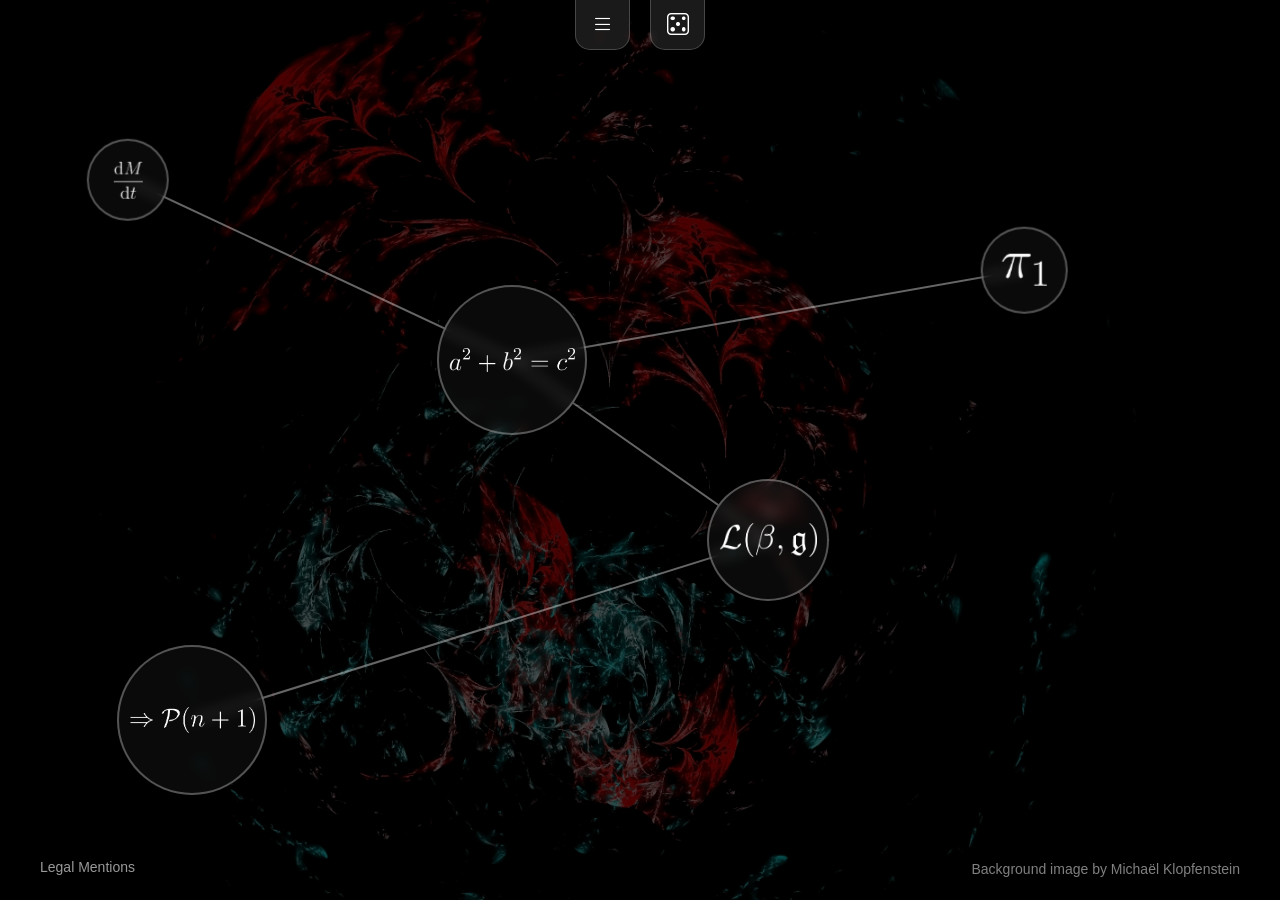
==== index.html @ ce501532 "First commit" ====
<!doctype html>
<html lang="en">

<head>
    <meta charset="utf-8">
    <meta name="viewport" content="width=device-width, initial-scale=1">

    <meta name="description"
        content="Discover the mathematical landscape through the lense of poetry, with the help of these mathematical poems written by multiple people from different horizons.">
    <meta name="author" content="Leo Buisine">
    <meta name="theme-color" content="#d43a25">

    <title>Mathematical Poetry</title>

    <!-- CSS FILES -->
    <link rel="preconnect" href="https://fonts.googleapis.com">
    <link rel="preconnect" href="https://fonts.gstatic.com" crossorigin>

    <link href="/css/bootstrap.min.css" rel="stylesheet">
    <link href="/css/bootstrap-icons.css" rel="stylesheet">
    <link href="/css/style.css" rel="stylesheet">

    <style>
    </style>

    <!-- Favicon -->
    <link rel="icon" type="image/x-icon" href="/assets/misc/favicon.ico">
    <link rel="icon" type="image/png" sizes="16x16" href="/assets/misc/favicon-16x16.png">
    <link rel="icon" type="image/png" sizes="32x32" href="/assets/misc/favicon-32x32.png">
    <link rel="icon" type="image/png" sizes="48x48" href="/assets/misc/favicon-48x48.png">

    <!-- Apple -->
    <link rel="apple-touch-icon" sizes="180x180" href="/assets/misc/apple-touch-icon.png">

    <!-- Android / PWA -->
    <link rel="manifest" href="/site.webmanifest">
    <!-- Open Graph Tags -->
    <meta property="og:site_name" content="Mathematical Poetry">
    <meta property="og:title" content="Mathematical Poetry">
    <meta property="og:description"
        content="Discover the mathematical landscape through the lense of poetry, with the help of these mathematical poems written by multiple people from different horizons.">
    <meta property="og:image" content="https://www.eleves.ens.fr/home/lbuisine/assets/misc/icon.webp">
    <meta property="og:url" content="https://www.eleves.ens.fr/home/lbuisine/">
    <meta property="og:type" content="website">

    <!-- Schema.org Organization -->
    <script type="application/ld+json">
    {
      "@context": "https://schema.org",
      "@type": "Organization",
      "name": "Mathematical Poetry",
      "url": "https://www.eleves.ens.fr/home/lbuisine/",
      "logo": "https://www.eleves.ens.fr/home/lbuisine/assets/misc/icon.webp"
    }
    </script>
</head>

<body>
    <!-- Background -->
    <div id="main-bg"></div>
    <div id="bg-overlay"></div>

    <main>
        <!-- Top Navigation Buttons -->
        <div class="top-tabs-container">
            <button id="btn-list" class="nav-btn nav-tab" aria-label="List of poems" title="List of poems">
                <i class="bi bi-list"></i>
            </button>
            <button id="btn-random" class="nav-btn nav-tab" aria-label="Random poem" title="Random poem">
                <i class="bi bi-dice-5"></i>
            </button>
        </div>

        <!-- Main Graph Container -->
        <div id="graph-container">
            <svg id="graph-edges" class="graph-edges-layer" width="100%" height="100%">
                <!-- Edge connecting Node 1 and Node 2 -->
                <line x1="40%" y1="40%" x2="60%" y2="60%" stroke="rgba(255,255,255,0.4)" stroke-width="2" />
                <line x1="15%" y1="80%" x2="60%" y2="60%" stroke="rgba(255,255,255,0.4)" stroke-width="2" />
                <line x1="40%" y1="40%" x2="80%" y2="30%" stroke="rgba(255,255,255,0.4)" stroke-width="2" />
                <line x1="40%" y1="40%" x2="10%" y2="20%" stroke="rgba(255,255,255,0.4)" stroke-width="2" />
            </svg>

            <button class="graph-node" style="left: 40%; top: 40%;" aria-label="Poem: Pythagorean triple">
                <img src="/assets/latex/webp/pythagorean.webp" alt="Pythagorean triple">
            </button>

            <button class="graph-node" style="left: 10%; top: 20%;"
                aria-label="Poem: Landau-Lifshitz-Gilbert-Slonczewski equation">
                <img src="/assets/latex/webp/landau.webp" alt="Magnetization dynamics">
            </button>

            <button class="graph-node" style="left: 80%; top: 30%;" aria-label="Poem: Fundamental group">
                <img src="/assets/latex/webp/groupefonda.webp" alt="Fundamental group">
            </button>

            <button class="graph-node" style="left: 60%; top: 60%;" aria-label="Poem: Toda field theory">
                <img src="/assets/latex/webp/toda.webp" alt="Toda Lagrangian">
            </button>

            <button class="graph-node" style="left: 15%; top: 80%;" aria-label="Poem: Induction">
                <img src="/assets/latex/webp/induction.webp" alt="Induction">
            </button>
        </div>
    </main>

    <!-- Modal Window -->
    <div id="poem-modal" class="modal-overlay" aria-hidden="true">
        <div class="modal-container">
            <button class="modal-close" aria-label="Close modal">
                <i class="bi bi-x-lg"></i>
            </button>
            <div class="poem-modal-content" id="poem-modal-content">
                <!-- Content injected via JS -->
            </div>
        </div>
    </div>

    <footer class="site-footer">
        <div class="bottom-left-links">
            <a href="/legal/index.html">Legal Mentions</a>
        </div>
        <div class="bottom-right-credits">
            Background image by Michaël Klopfenstein
        </div>
    </footer>

    <!-- JAVASCRIPT FILES -->
    <script src="/js/script.js"></script>
    <script src="/js/bootstrap.min.js" defer></script>
</body>

</html>
---- css/style.css ----
/* made using a template: Template 2097 Pop https://www.tooplate.com/view/2097-pop */

:root {
  --filter: rgba(0, 0, 0, 0.7);
  --quatr-color: rgb(210, 50, 60);
  --tertiary-color: rgb(170, 20, 30);
  --primary-color: rgb(130, 10, 20);
  --secondary-color: rgb(80, 0, 10);
  --button: rgba(30, 30, 30, 0.7);
  --details: rgb(15, 15, 15);
  --form: rgb(40, 40, 40);
  --form-focus: rgb(50, 50, 50);
  --button-text: whitesmoke;
}

body {
  background-color: black;
  font-family: "Open Sans", Helvetica, Arial, sans-serif;
  font-size: 19px;
  font-weight: 300;
  color: white;
  position: relative;
  overflow: auto;
}

a {
  color: var(--tertiary-color)
}

::-webkit-scrollbar {
  width: 20px;
}

::-webkit-scrollbar-thumb {
  background-color: var(--form);
  border-radius: 20px;
  border: 6px solid transparent;
  background-clip: content-box;
}

::-webkit-scrollbar-thumb:hover {
  background-color: var(--form-focus);

}

::-webkit-scrollbar-track {
  background-color: transparent;
}

/* Background */
#main-bg {
  position: fixed;
  top: 0;
  left: 0;
  width: 100vw;
  height: 100vh;
  background-image: url('/assets/misc/background.webp');
  background-size: cover;
  background-position: center;
  z-index: -2;
}

#bg-overlay {
  position: fixed;
  top: 0;
  left: 0;
  width: 100vw;
  height: 100vh;
  background-color: var(--filter);
  z-index: -1;
}

/* Container for top tabs (Main Page) */
.top-tabs-container {
  position: fixed;
  top: 0;
  left: 50%;
  transform: translateX(-50%);
  display: flex;
  gap: 20px;
  z-index: 10;
}

/* Container for floating top right buttons (Legal Page) */
.top-left-floating {
  position: fixed;
  top: 20px;
  left: 30px;
  display: flex;
  gap: 15px;
  z-index: 10;
}

/* Base button styles */
.nav-btn {
  background: rgba(255, 255, 255, 0.1);
  backdrop-filter: blur(4px);
  -webkit-backdrop-filter: blur(4px);
  border: 1px solid rgba(255, 255, 255, 0.2);
  display: flex;
  align-items: center;
  justify-content: center;
  color: white;
  font-size: 22px;
  cursor: pointer;
  transition: all 0.3s ease;
  box-shadow: 0 4px 15px rgba(0, 0, 0, 0.3);
}

.nav-btn:focus-visible {
  outline: 2px solid rgba(255, 255, 255, 0.6);
  outline-offset: 4px;
}

/* specific style for tabs */
.nav-tab {
  border-top: none;
  border-radius: 0 0 15px 15px;
  width: 55px;
  height: 50px;
  transform-origin: top center;
}

.nav-tab:hover {
  background: rgba(255, 255, 255, 0.2);
  transform: scaleY(1.1) scaleX(1.05);
  box-shadow: 0 6px 20px rgba(0, 0, 0, 0.4);
  border-color: rgba(255, 255, 255, 0.4);
  color: white;
}

.nav-tab:active {
  transform: scaleY(1.05) scaleX(1.02);
}

/* specific style for floating orbs */
.nav-orb {
  border-radius: 50%;
  width: 50px;
  height: 50px;
}

.nav-orb:hover {
  background: rgba(255, 255, 255, 0.2);
  transform: translateY(-3px) scale(1.05);
  box-shadow: 0 6px 20px rgba(0, 0, 0, 0.4);
  border-color: rgba(255, 255, 255, 0.4);
  color: white;
}

.nav-orb:active {
  transform: translateY(1px);
}

/* Bottom Links and Credits */
.bottom-left-links {
  position: fixed;
  bottom: 20px;
  left: 40px;
  z-index: 10;
}

.bottom-left-links a {
  color: rgba(255, 255, 255, 0.6);
  text-decoration: none;
  font-size: 14px;
  transition: color 0.3s ease;
}

.bottom-left-links a:hover {
  color: white;
}

.bottom-right-credits {
  position: fixed;
  bottom: 20px;
  right: 40px;
  z-index: 10;
  color: rgba(255, 255, 255, 0.5);
  font-size: 14px;
}

/* Modal Window */
.modal-overlay {
  position: fixed;
  top: 0;
  left: 0;
  width: 100vw;
  height: 100vh;
  background: rgba(0, 0, 0, 0.8);
  backdrop-filter: blur(3px);
  -webkit-backdrop-filter: blur(3px);
  z-index: 1000;
  display: flex;
  align-items: center;
  justify-content: center;
  opacity: 0;
  pointer-events: none;
  transition: opacity 0.4s ease;
}

.modal-overlay.active {
  opacity: 1;
  pointer-events: auto;
}

.modal-container {
  background: var(--details);
  border: 1px solid rgba(255, 255, 255, 0.1);
  border-radius: 15px;
  width: 90%;
  max-width: 900px;
  max-height: 85vh;
  padding: 50px 40px;
  position: relative;
  overflow-y: auto;
  transform: translateY(30px) scale(0.95);
  transition: all 0.4s cubic-bezier(0.25, 0.8, 0.25, 1);
  box-shadow: 0 20px 40px rgba(0, 0, 0, 0.5);
}

.modal-overlay.active .modal-container {
  transform: translateY(0) scale(1);
}

.modal-close {
  position: absolute;
  top: 15px;
  right: 20px;
  background: transparent;
  border: none;
  padding: 0;
  font-size: 28px;
  color: rgba(255, 255, 255, 0.5);
  cursor: pointer;
  transition: color 0.3s ease, transform 0.3s ease;
  z-index: 1001;
}

.modal-close:hover {
  color: white;
  transform: rotate(90deg);
}

.poem-modal-content {
  color: white;
  font-size: 1.1rem;
  line-height: 1.8;
}

/* Custom Scrollbar for Modal Container */
.modal-container::-webkit-scrollbar {
  width: 12px;
}

.modal-container::-webkit-scrollbar-thumb {
  background-color: var(--form);
  border-radius: 10px;
  border: 3px solid var(--details);
}

.modal-container::-webkit-scrollbar-thumb:hover {
  background-color: var(--form-focus);
}

.modal-container::-webkit-scrollbar-track {
  background: transparent;
}

/* ---------------------------------
   Graph Container & Elements
--------------------------------- */
#graph-container {
  position: absolute;
  top: 0;
  left: 0;
  width: 100vw;
  height: 100vh;
  z-index: 1;
  /* Below top buttons (10) and modal (1000) */
  overflow: hidden;
}

/* Edges Layer (SVG) */
.graph-edges-layer {
  position: absolute;
  top: 0;
  left: 0;
  width: 100%;
  height: 100%;
  z-index: 2;
  pointer-events: none;
  /* Let clicks pass through to nodes/background */
}

/* Graph Nodes */
.graph-node {
  position: absolute;
  transform: translate(-50%, -50%);
  /* Center the node exactly on its coordinates */
  background: rgba(100, 100, 100, 0.1);
  backdrop-filter: blur(7px);
  -webkit-backdrop-filter: blur(7px);
  border: 2px solid rgba(255, 255, 255, 0.3);
  border-radius: 50%;
  width: 80px;
  height: 80px;
  padding: 12px;
  /* Margin between border and image */
  display: flex;
  align-items: center;
  justify-content: center;
  color: white;
  font-size: 32px;
  cursor: pointer;
  z-index: 3;
  transition: transform 0.3s cubic-bezier(0.25, 0.8, 0.25, 1), box-shadow 0.3s ease, border-color 0.3s ease, background 0.3s ease, width 0.4s ease, height 0.4s ease;
  box-shadow: 0 4px 15px rgba(0, 0, 0, 0.2);
}

.graph-node img {
  width: 100%;
  height: 100%;
  object-fit: contain;
  pointer-events: none;
  /* Let the button handle clicks */
  transition: opacity 0.3s ease;
}

.graph-node:focus {
  background: rgba(255, 255, 255, 0.1);
  border: 2px solid rgba(255, 255, 255, 0.3);
  outline: none;
}

.graph-node:focus-visible {
  outline: 2px solid rgba(255, 255, 255, 0.8);
  outline-offset: 4px;
}

.graph-node:hover {
  transform: translate(-50%, -50%) scale(1.15);
  box-shadow: 0 8px 25px rgba(0, 0, 0, 0.4);
  background: rgba(170, 20, 30, 0.8);
  /* Darker tertiary color on hover */
  border-color: rgba(255, 255, 255, 0.8);
}
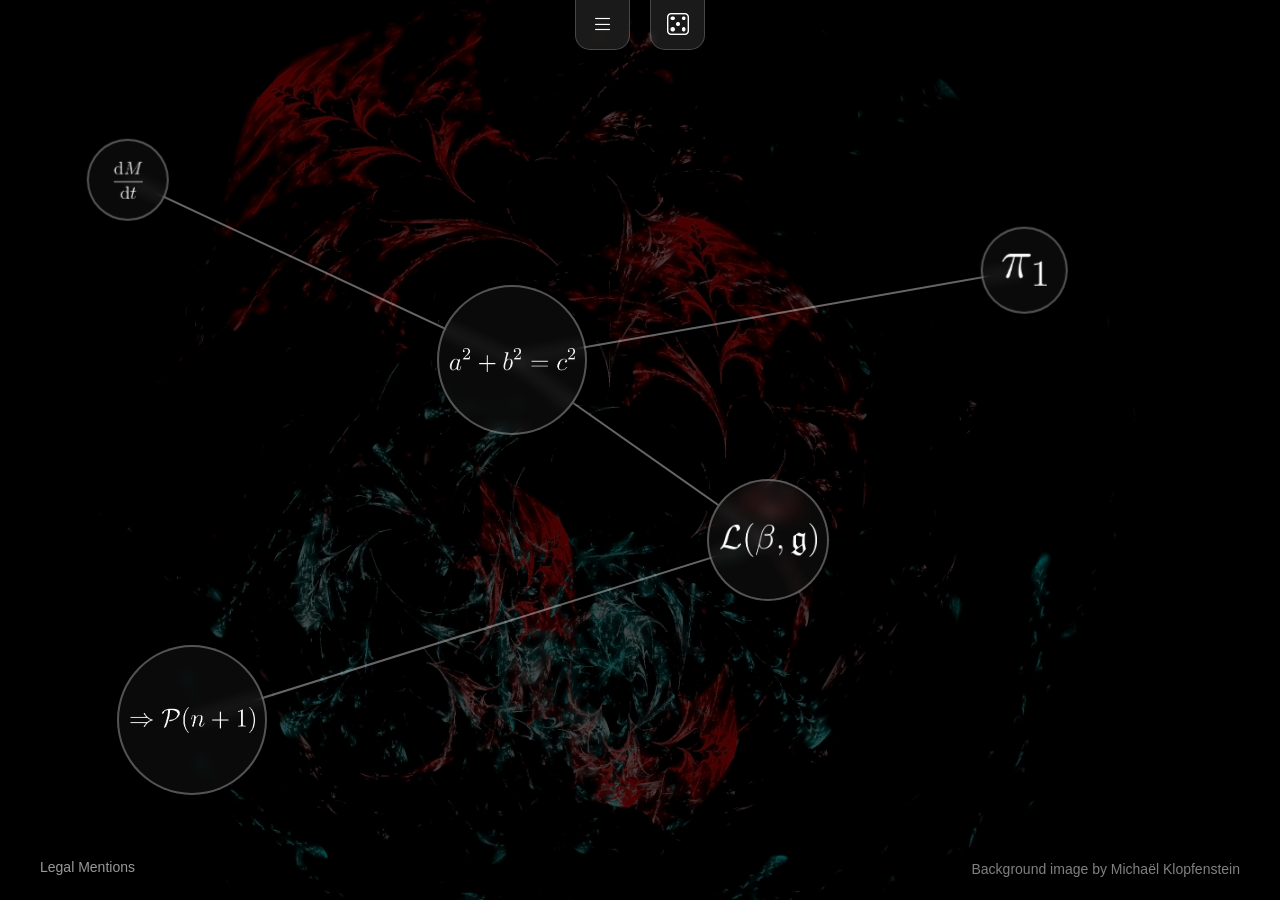
==== commit 937f3094: "Graph generation and translation Adds a database for the poem, and autogeneration of the graph from " ====
--- a/index.html
+++ b/index.html
@@ -73,34 +73,7 @@
 
         <!-- Main Graph Container -->
         <div id="graph-container">
-            <svg id="graph-edges" class="graph-edges-layer" width="100%" height="100%">
-                <!-- Edge connecting Node 1 and Node 2 -->
-                <line x1="40%" y1="40%" x2="60%" y2="60%" stroke="rgba(255,255,255,0.4)" stroke-width="2" />
-                <line x1="15%" y1="80%" x2="60%" y2="60%" stroke="rgba(255,255,255,0.4)" stroke-width="2" />
-                <line x1="40%" y1="40%" x2="80%" y2="30%" stroke="rgba(255,255,255,0.4)" stroke-width="2" />
-                <line x1="40%" y1="40%" x2="10%" y2="20%" stroke="rgba(255,255,255,0.4)" stroke-width="2" />
-            </svg>
-
-            <button class="graph-node" style="left: 40%; top: 40%;" aria-label="Poem: Pythagorean triple">
-                <img src="/assets/latex/webp/pythagorean.webp" alt="Pythagorean triple">
-            </button>
-
-            <button class="graph-node" style="left: 10%; top: 20%;"
-                aria-label="Poem: Landau-Lifshitz-Gilbert-Slonczewski equation">
-                <img src="/assets/latex/webp/landau.webp" alt="Magnetization dynamics">
-            </button>
-
-            <button class="graph-node" style="left: 80%; top: 30%;" aria-label="Poem: Fundamental group">
-                <img src="/assets/latex/webp/groupefonda.webp" alt="Fundamental group">
-            </button>
-
-            <button class="graph-node" style="left: 60%; top: 60%;" aria-label="Poem: Toda field theory">
-                <img src="/assets/latex/webp/toda.webp" alt="Toda Lagrangian">
-            </button>
-
-            <button class="graph-node" style="left: 15%; top: 80%;" aria-label="Poem: Induction">
-                <img src="/assets/latex/webp/induction.webp" alt="Induction">
-            </button>
+            <svg id="graph-edges" class="graph-edges-layer" width="100%" height="100%"></svg>
         </div>
     </main>
 
@@ -126,6 +99,7 @@
     </footer>
 
     <!-- JAVASCRIPT FILES -->
+    <script src="/js/db.js"></script>
     <script src="/js/script.js"></script>
     <script src="/js/bootstrap.min.js" defer></script>
 </body>
--- a/css/style.css
+++ b/css/style.css
@@ -221,6 +221,17 @@
 
 .modal-overlay.active .modal-container {
   transform: translateY(0) scale(1);
+}
+
+#poem-modal-content {
+  transition: height 0.3s ease, opacity 0.3s ease, transform 0.3s cubic-bezier(0.25, 0.8, 0.25, 1);
+  opacity: 1;
+  transform: scale(1) translateY(0);
+}
+
+#poem-modal-content.transitioning {
+  opacity: 0;
+  transform: scale(0.98) translateY(10px);
 }
 
 .modal-close {
@@ -344,4 +355,117 @@
   background: rgba(170, 20, 30, 0.8);
   /* Darker tertiary color on hover */
   border-color: rgba(255, 255, 255, 0.8);
+}
+
+/* Modal Specific Custom Scrollbar */
+.modal-container::-webkit-scrollbar {
+  width: 12px;
+}
+
+.modal-container::-webkit-scrollbar-track {
+  margin-top: 10px;
+  margin-bottom: 10px;
+  background-color: transparent;
+}
+
+.modal-container::-webkit-scrollbar-thumb {
+  background-color: rgba(255, 255, 255, 0.2);
+  border-radius: 10px;
+  border: 3px solid transparent;
+  background-clip: content-box;
+}
+
+.modal-container::-webkit-scrollbar-thumb:hover {
+  background-color: rgba(255, 255, 255, 0.4);
+}
+
+/* Poem Modal Interactive Elements */
+.poem-translate-btn {
+  background: rgba(255, 255, 255, 0.05);
+  backdrop-filter: blur(4px);
+  -webkit-backdrop-filter: blur(4px);
+  border: 1px solid rgba(255, 255, 255, 0.15);
+  border-radius: 25px;
+  color: white;
+  padding: 8px 30px;
+  font-weight: 300;
+  transition: all 0.3s ease;
+  width: 100%;
+}
+
+.poem-translate-btn:hover {
+  background: rgba(255, 255, 255, 0.15);
+  border-color: rgba(255, 255, 255, 0.3);
+  transform: translateY(-2px);
+  box-shadow: 0 4px 15px rgba(0, 0, 0, 0.2);
+  color: white;
+}
+
+.poem-translate-btn:active {
+  transform: translateY(1px);
+}
+
+.poem-text {
+  white-space: pre-line;
+  font-size: 1.15rem;
+  line-height: 2.2;
+  text-align: left;
+  color: rgba(255,255,255,0.9);
+  margin: 0;
+}
+
+.poem-image {
+  max-width: 100%;
+  height: auto;
+  object-fit: contain;
+}
+
+.poem-meta-text {
+  color: rgba(255, 255, 255, 0.6);
+  font-weight: 300;
+  font-size: 1rem;
+  margin-bottom: 8px;
+  text-align: right;
+  display: flex;
+  align-items: center;
+  justify-content: flex-end;
+  gap: 10px;
+}
+
+.poem-meta-text i {
+  color: var(--tertiary-color);
+  font-size: 1.1rem;
+}
+
+.poem-meta-btn {
+  background: rgba(255, 255, 255, 0.08);
+  border: 1px solid rgba(255, 255, 255, 0.2);
+  border-radius: 25px;
+  color: white;
+  padding: 8px 25px;
+  display: inline-flex;
+  align-items: center;
+  justify-content: center;
+  gap: 10px;
+  min-width: 160px;
+  cursor: pointer;
+  transition: all 0.3s ease;
+  box-shadow: 0 4px 15px rgba(0, 0, 0, 0.1);
+}
+
+.poem-meta-btn i {
+  color: #ffd700;
+  font-size: 1.1rem;
+}
+
+.poem-meta-btn:hover {
+  background: rgba(255, 255, 255, 0.1);
+  border-color: rgba(255, 255, 255, 0.2);
+  transform: translateY(-2px);
+  box-shadow: 0 4px 15px rgba(0, 0, 0, 0.2);
+  color: white;
+}
+
+.poem-meta-btn:active {
+  transform: translateY(1px);
 }
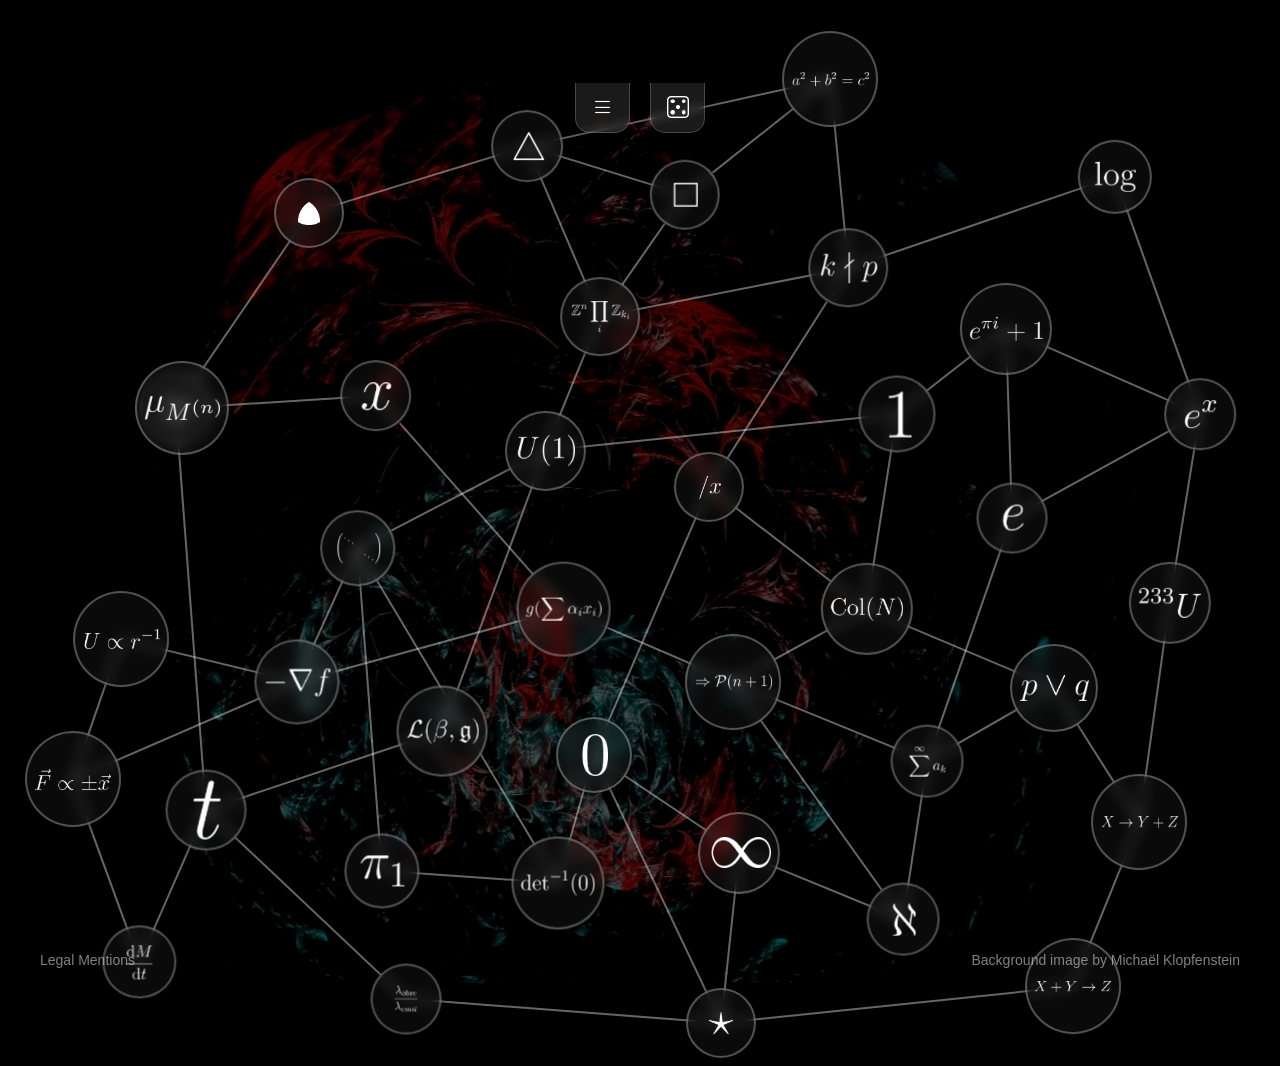
==== commit 4fa4ebc2: "Graph of poems Adds all poems, import an icon for all of them, makes the graph scrollable, adapt the" ====
--- a/index.html
+++ b/index.html
@@ -90,10 +90,10 @@
     </div>
 
     <footer class="site-footer">
-        <div class="bottom-left-links">
+        <div class="footer-left">
             <a href="/legal/index.html">Legal Mentions</a>
         </div>
-        <div class="bottom-right-credits">
+        <div class="footer-right">
             Background image by Michaël Klopfenstein
         </div>
     </footer>
--- a/css/style.css
+++ b/css/style.css
@@ -11,6 +11,7 @@
   --form: rgb(40, 40, 40);
   --form-focus: rgb(50, 50, 50);
   --button-text: whitesmoke;
+  --ui-scale: 1; /* Updated dynamically by JS on large screens */
 }
 
 body {
@@ -75,7 +76,8 @@
   position: fixed;
   top: 0;
   left: 50%;
-  transform: translateX(-50%);
+  transform: translateX(-50%) scale(var(--ui-scale));
+  transform-origin: top center;
   display: flex;
   gap: 20px;
   z-index: 10;
@@ -152,32 +154,51 @@
   transform: translateY(1px);
 }
 
-/* Bottom Links and Credits */
-.bottom-left-links {
+/* Footer bar */
+.site-footer {
   position: fixed;
-  bottom: 20px;
-  left: 40px;
+  bottom: 0;
+  left: 0;
+  right: 0;
   z-index: 10;
-}
-
-.bottom-left-links a {
-  color: rgba(255, 255, 255, 0.6);
+  display: flex;
+  flex-direction: row;
+  justify-content: space-between;
+  align-items: flex-end;
+  padding: 12px 40px;
+  flex-wrap: wrap;
+  gap: 4px;
+  pointer-events: none; /* let clicks through to graph below */
+}
+
+.footer-left,
+.footer-right {
+  pointer-events: auto;
+  font-size: 14px;
+  color: rgba(255, 255, 255, 0.5);
+  white-space: nowrap;
+}
+
+.footer-left a {
+  color: rgba(255, 255, 255, 0.5);
   text-decoration: none;
-  font-size: 14px;
   transition: color 0.3s ease;
 }
 
-.bottom-left-links a:hover {
-  color: white;
-}
-
-.bottom-right-credits {
-  position: fixed;
-  bottom: 20px;
-  right: 40px;
-  z-index: 10;
-  color: rgba(255, 255, 255, 0.5);
-  font-size: 14px;
+.footer-left a:hover {
+  color: white;
+}
+
+/* On very narrow screens, stack them centered */
+@media (max-width: 480px) {
+  .site-footer {
+    flex-direction: column;
+    align-items: center;
+    text-align: center;
+    padding: 8px 20px;
+    gap: 2px;
+    background: linear-gradient(to top, rgba(0,0,0,0.5) 0%, transparent 100%);
+  }
 }
 
 /* Modal Window */
@@ -283,13 +304,9 @@
 --------------------------------- */
 #graph-container {
   position: absolute;
-  top: 0;
-  left: 0;
-  width: 100vw;
-  height: 100vh;
+  /* width and height are now managed dynamically by javascript */
   z-index: 1;
   /* Below top buttons (10) and modal (1000) */
-  overflow: hidden;
 }
 
 /* Edges Layer (SVG) */
@@ -438,6 +455,8 @@
 }
 
 .poem-meta-btn {
+  text-decoration: none !important;
+  color: white !important;
   background: rgba(255, 255, 255, 0.08);
   border: 1px solid rgba(255, 255, 255, 0.2);
   border-radius: 25px;
@@ -463,9 +482,83 @@
   border-color: rgba(255, 255, 255, 0.2);
   transform: translateY(-2px);
   box-shadow: 0 4px 15px rgba(0, 0, 0, 0.2);
-  color: white;
+  text-decoration: none !important;
+  color: white !important;
 }
 
 .poem-meta-btn:active {
   transform: translateY(1px);
-}+  text-decoration: none !important;
+  color: white !important;
+}
+
+.poem-meta-btn:focus {
+  text-decoration: none !important;
+  color: white !important;
+}
+
+.poem-list-container {
+  display: flex;
+  flex-direction: column;
+  gap: 10px;
+  max-width: 600px;
+  margin: 0 auto;
+}
+
+.poem-list-item {
+  background: rgba(255, 255, 255, 0.05);
+  border: 1px solid rgba(255, 255, 255, 0.1);
+  border-radius: 12px;
+  padding: 12px 20px;
+  display: flex;
+  justify-content: space-between;
+  align-items: center;
+  cursor: pointer;
+  transition: all 0.3s ease;
+  color: white;
+  text-align: left;
+  width: 100%;
+}
+
+.poem-list-item:hover, 
+.poem-list-item:focus {
+  background: rgba(255, 255, 255, 0.12);
+  border-color: rgba(255, 255, 255, 0.3);
+  transform: translateY(-2px);
+  box-shadow: 0 5px 15px rgba(0, 0, 0, 0.2);
+  outline: none;
+}
+
+.poem-list-content {
+  display: flex;
+  flex-direction: row;
+  align-items: baseline;
+  justify-content: space-between;
+  flex-wrap: wrap;
+  gap: 10px;
+  flex-grow: 1;
+  padding-right: 20px;
+}
+
+.poem-list-title {
+  font-size: 1.05rem;
+  font-weight: 400;
+  color: rgba(255, 255, 255, 0.95);
+}
+
+.poem-list-author {
+  font-size: 0.85rem;
+  font-weight: 300;
+  color: rgba(255, 255, 255, 0.5);
+}
+
+.poem-list-arrow {
+  color: var(--tertiary-color, #fff);
+  font-size: 1.2rem;
+  transition: transform 0.3s ease;
+}
+
+.poem-list-item:hover .poem-list-arrow,
+.poem-list-item:focus .poem-list-arrow {
+  transform: translateX(5px);
+}
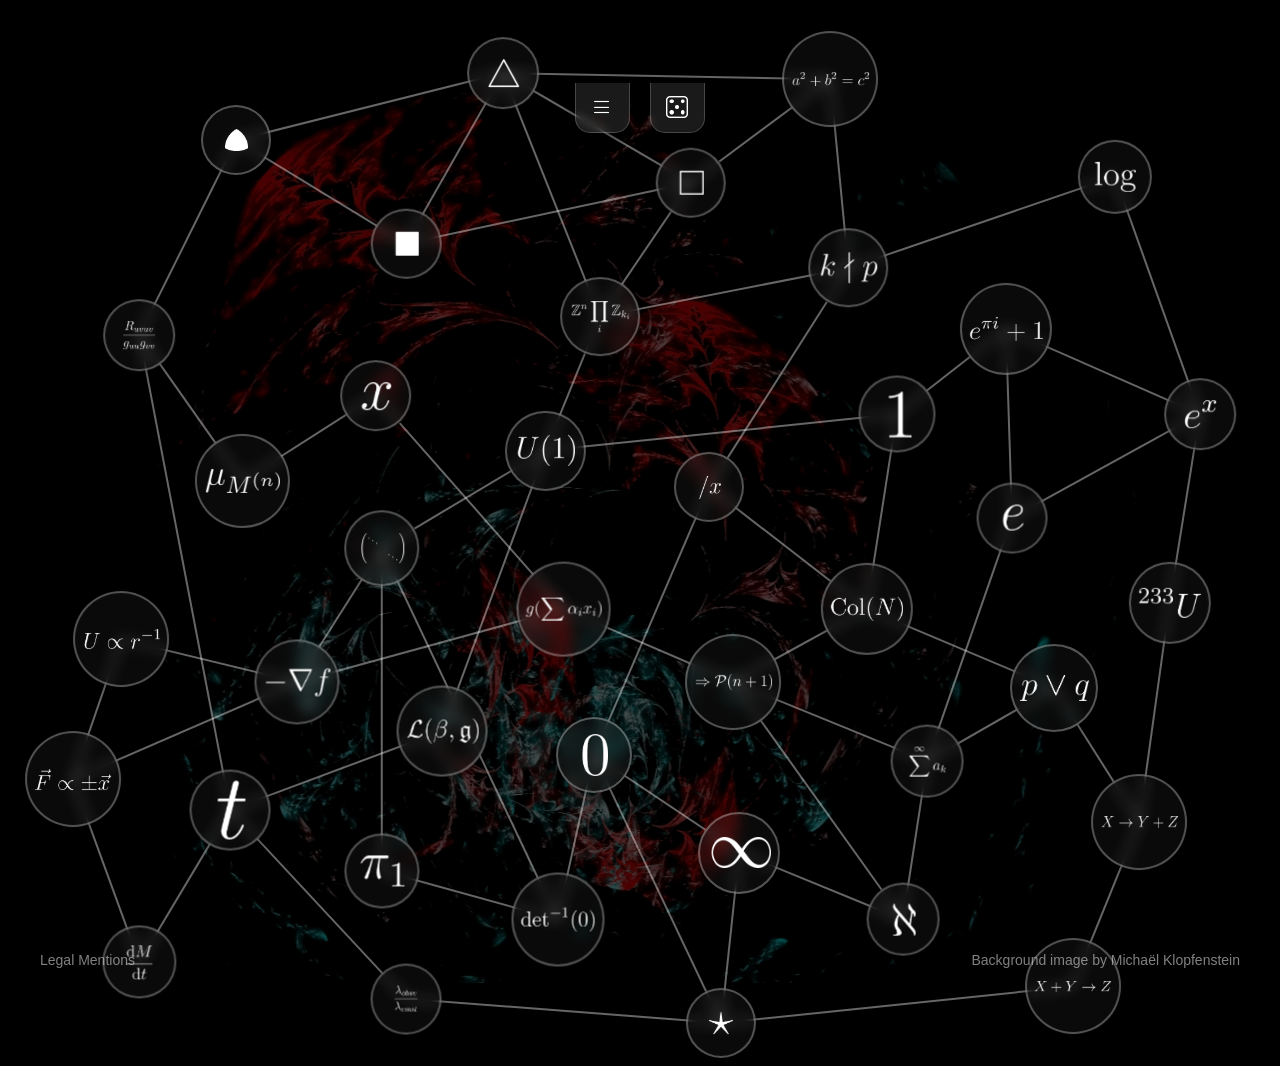
==== commit 6ddf6a5e: "SEO, robots and canonical links Updated various meta tags, and removed the script for the legal page" ====
--- a/index.html
+++ b/index.html
@@ -6,8 +6,10 @@
     <meta name="viewport" content="width=device-width, initial-scale=1">
 
     <meta name="description"
-        content="Discover the mathematical landscape through the lense of poetry, with the help of these mathematical poems written by multiple people from different horizons.">
+        content="Discover the mathematical landscape through the lens of poetry, with the help of these mathematical poems written by multiple people from diverse backgrounds.">
     <meta name="author" content="Leo Buisine">
+    <meta name="robots" content="index, follow, noai, noimageai">
+    <link rel="canonical" href="https://www.eleves.ens.fr/home/lbuisine/" />
     <meta name="theme-color" content="#d43a25">
 
     <title>Mathematical Poetry</title>
@@ -38,7 +40,7 @@
     <meta property="og:site_name" content="Mathematical Poetry">
     <meta property="og:title" content="Mathematical Poetry">
     <meta property="og:description"
-        content="Discover the mathematical landscape through the lense of poetry, with the help of these mathematical poems written by multiple people from different horizons.">
+        content="Discover the mathematical landscape through the lens of poetry, with the help of these mathematical poems written by multiple people from diverse backgrounds.">
     <meta property="og:image" content="https://www.eleves.ens.fr/home/lbuisine/assets/misc/icon.webp">
     <meta property="og:url" content="https://www.eleves.ens.fr/home/lbuisine/">
     <meta property="og:type" content="website">
--- a/css/style.css
+++ b/css/style.css
@@ -423,7 +423,7 @@
 }
 
 .poem-text {
-  white-space: pre-line;
+  white-space: pre-wrap;
   font-size: 1.15rem;
   line-height: 2.2;
   text-align: left;
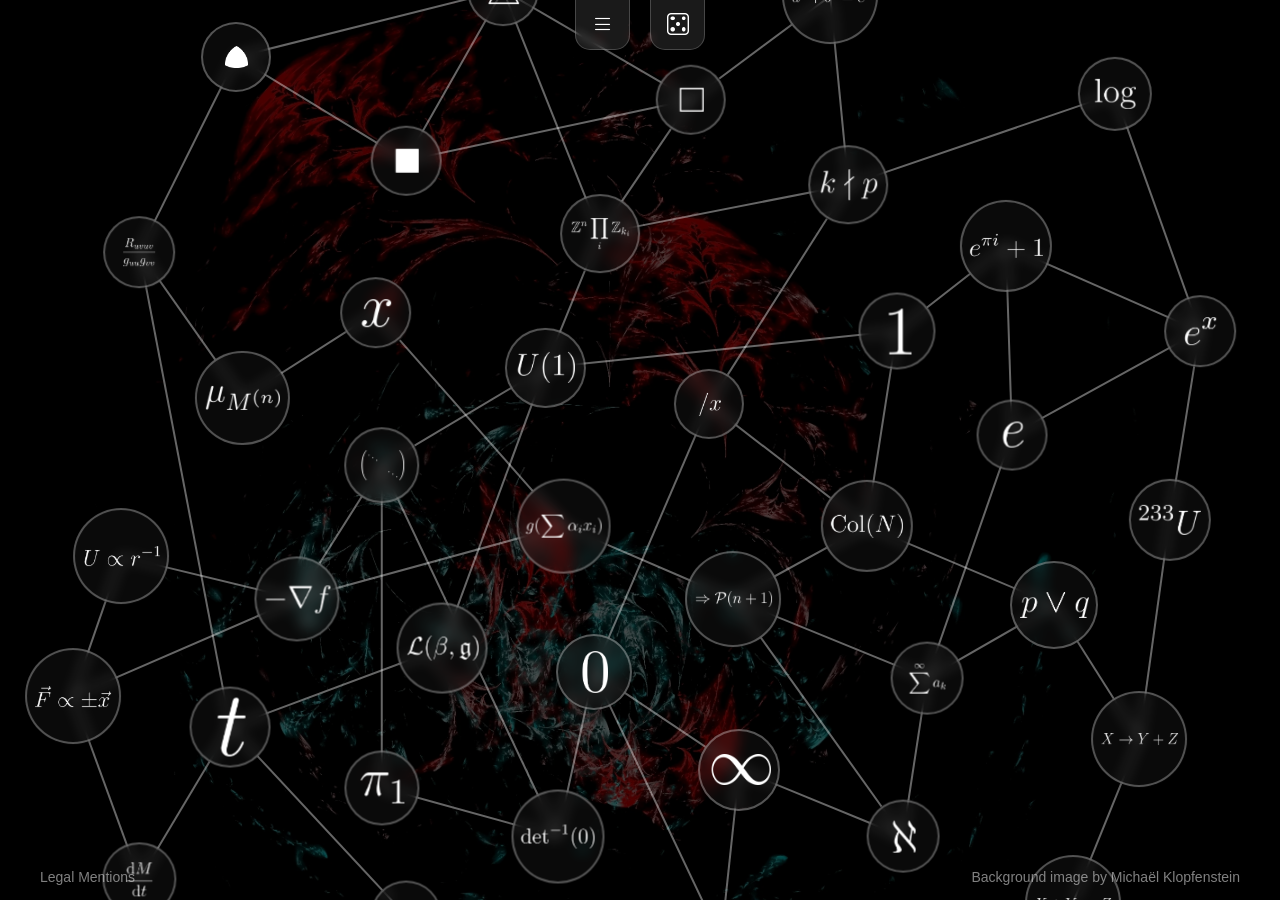
==== commit 3aaacd6c: "Scrolling Converts everything to purcentages, and add a fixed scrolling container, to prevent weird " ====
--- a/index.html
+++ b/index.html
@@ -1,5 +1,5 @@
 <!doctype html>
-<html lang="en">
+<html lang="en" style="width: 100%; height: 100%;">
 
 <head>
     <meta charset="utf-8">
@@ -57,12 +57,13 @@
     </script>
 </head>
 
-<body>
+<body style="overflow: hidden; width: 100%; height: 100%; margin: 0; padding: 0;">
     <!-- Background -->
     <div id="main-bg"></div>
     <div id="bg-overlay"></div>
 
-    <main>
+    <div id="scroll-container" style="position: absolute; top: 0; left: 0; width: 100%; height: 100%; overflow: auto;">
+        <main>
         <!-- Top Navigation Buttons -->
         <div class="top-tabs-container">
             <button id="btn-list" class="nav-btn nav-tab" aria-label="List of poems" title="List of poems">
@@ -78,6 +79,7 @@
             <svg id="graph-edges" class="graph-edges-layer" width="100%" height="100%"></svg>
         </div>
     </main>
+    </div>
 
     <!-- Modal Window -->
     <div id="poem-modal" class="modal-overlay" aria-hidden="true">
--- a/css/style.css
+++ b/css/style.css
@@ -53,8 +53,8 @@
   position: fixed;
   top: 0;
   left: 0;
-  width: 100vw;
-  height: 100vh;
+  width: 100%;
+  height: 100%;
   background-image: url('/assets/misc/background.webp');
   background-size: cover;
   background-position: center;
@@ -65,8 +65,8 @@
   position: fixed;
   top: 0;
   left: 0;
-  width: 100vw;
-  height: 100vh;
+  width: 100%;
+  height: 100%;
   background-color: var(--filter);
   z-index: -1;
 }
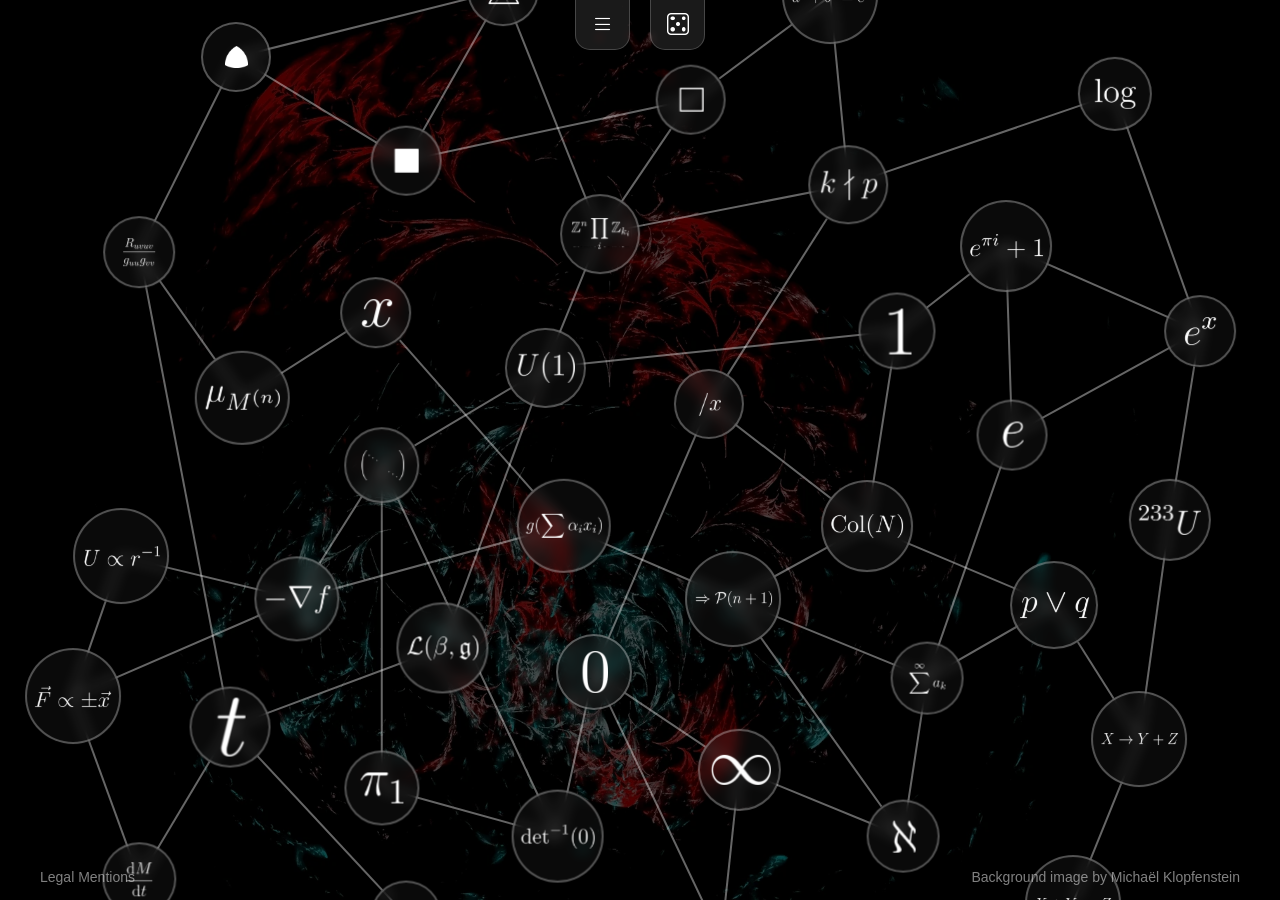
==== commit dffdc80f: "Change name of script Change the name of the script file to prevent cache issues, and removes the fi" ====
--- a/index.html
+++ b/index.html
@@ -9,7 +9,7 @@
         content="Discover the mathematical landscape through the lens of poetry, with the help of these mathematical poems written by multiple people from diverse backgrounds.">
     <meta name="author" content="Leo Buisine">
     <meta name="robots" content="index, follow, noai, noimageai">
-    <link rel="canonical" href="https://www.eleves.ens.fr/home/lbuisine/" />
+    <link rel="canonical" href="https://mathematical-poetry.pages.dev/" />
     <meta name="theme-color" content="#d43a25">
 
     <title>Mathematical Poetry</title>
@@ -41,8 +41,8 @@
     <meta property="og:title" content="Mathematical Poetry">
     <meta property="og:description"
         content="Discover the mathematical landscape through the lens of poetry, with the help of these mathematical poems written by multiple people from diverse backgrounds.">
-    <meta property="og:image" content="https://www.eleves.ens.fr/home/lbuisine/assets/misc/icon.webp">
-    <meta property="og:url" content="https://www.eleves.ens.fr/home/lbuisine/">
+    <meta property="og:image" content="https://mathematical-poetry.pages.dev/assets/misc/icon.webp">
+    <meta property="og:url" content="https://mathematical-poetry.pages.dev/">
     <meta property="og:type" content="website">
 
     <!-- Schema.org Organization -->
@@ -51,8 +51,8 @@
       "@context": "https://schema.org",
       "@type": "Organization",
       "name": "Mathematical Poetry",
-      "url": "https://www.eleves.ens.fr/home/lbuisine/",
-      "logo": "https://www.eleves.ens.fr/home/lbuisine/assets/misc/icon.webp"
+      "url": "https://mathematical-poetry.pages.dev/",
+      "logo": "https://mathematical-poetry.pages.dev/assets/misc/icon.webp"
     }
     </script>
 </head>
@@ -104,7 +104,7 @@
 
     <!-- JAVASCRIPT FILES -->
     <script src="/js/db.js"></script>
-    <script src="/js/script.js"></script>
+    <script src="/js/script-v2.js"></script>
     <script src="/js/bootstrap.min.js" defer></script>
 </body>
 
--- a/css/style.css
+++ b/css/style.css
@@ -48,6 +48,10 @@
   background-color: transparent;
 }
 
+::-webkit-scrollbar-corner {
+  background: transparent;
+}
+
 /* Background */
 #main-bg {
   position: fixed;
@@ -55,10 +59,34 @@
   left: 0;
   width: 100%;
   height: 100%;
-  background-image: url('/assets/misc/background.webp');
+  background-image: url('/assets/backgrounds/background-768.webp');
   background-size: cover;
   background-position: center;
   z-index: -2;
+}
+
+@media (min-width: 768px) {
+  #main-bg {
+    background-image: url('/assets/backgrounds/background-1280.webp');
+  }
+}
+
+@media (min-width: 1280px) {
+  #main-bg {
+    background-image: url('/assets/backgrounds/background-1920.webp');
+  }
+}
+
+@media (min-width: 1920px) {
+  #main-bg {
+    background-image: url('/assets/backgrounds/background-2560.webp');
+  }
+}
+
+@media (min-width: 2560px) {
+  #main-bg {
+    background-image: url('/assets/backgrounds/background-3000.webp');
+  }
 }
 
 #bg-overlay {
@@ -424,6 +452,8 @@
 
 .poem-text {
   white-space: pre-wrap;
+  tab-size: 8;
+  -moz-tab-size: 8;
   font-size: 1.15rem;
   line-height: 2.2;
   text-align: left;
@@ -562,3 +592,20 @@
 .poem-list-item:focus .poem-list-arrow {
   transform: translateX(5px);
 }
+
+@media (max-width: 768px) {
+  ::-webkit-scrollbar {
+    width: 6px;
+    height: 6px;
+  }
+  ::-webkit-scrollbar-thumb {
+    border: 2px solid transparent;
+  }
+  .modal-container::-webkit-scrollbar {
+    width: 6px;
+    height: 6px;
+  }
+  .modal-container::-webkit-scrollbar-thumb {
+    border: 2px solid transparent;
+  }
+}
